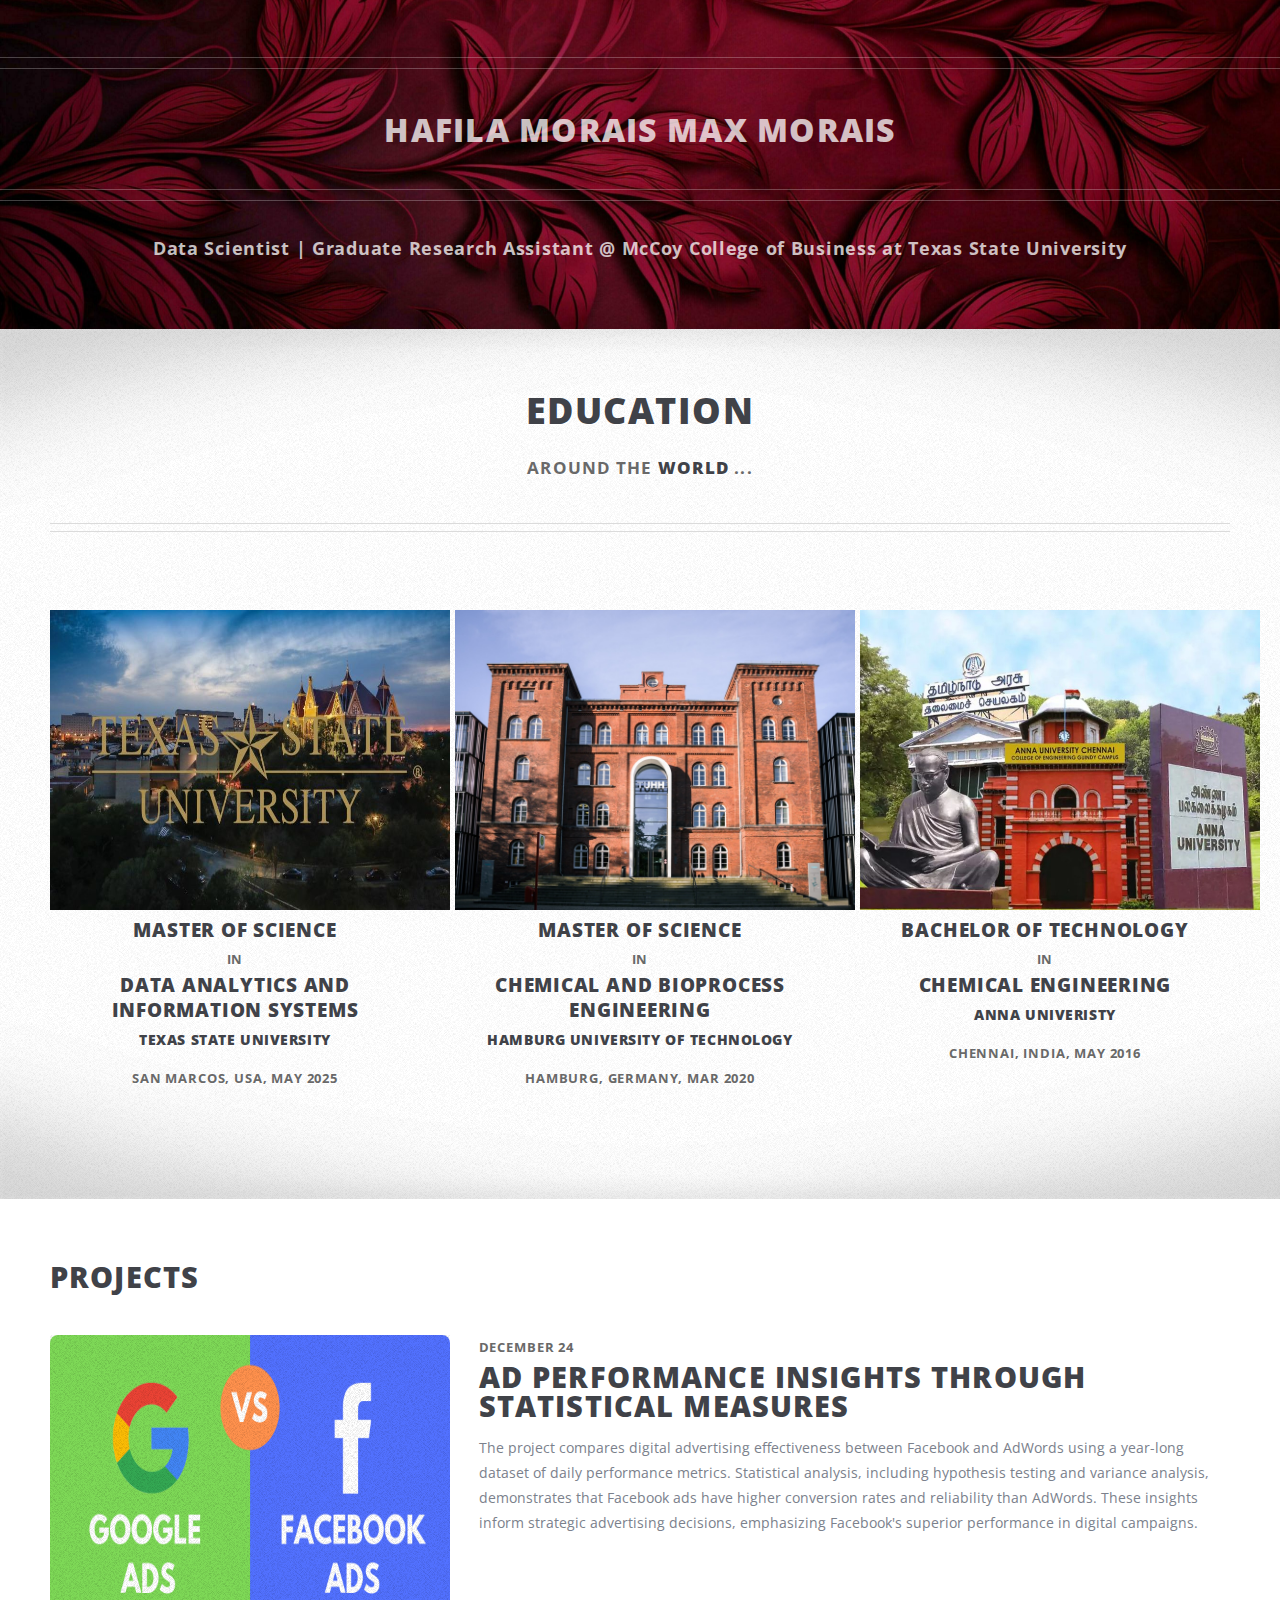
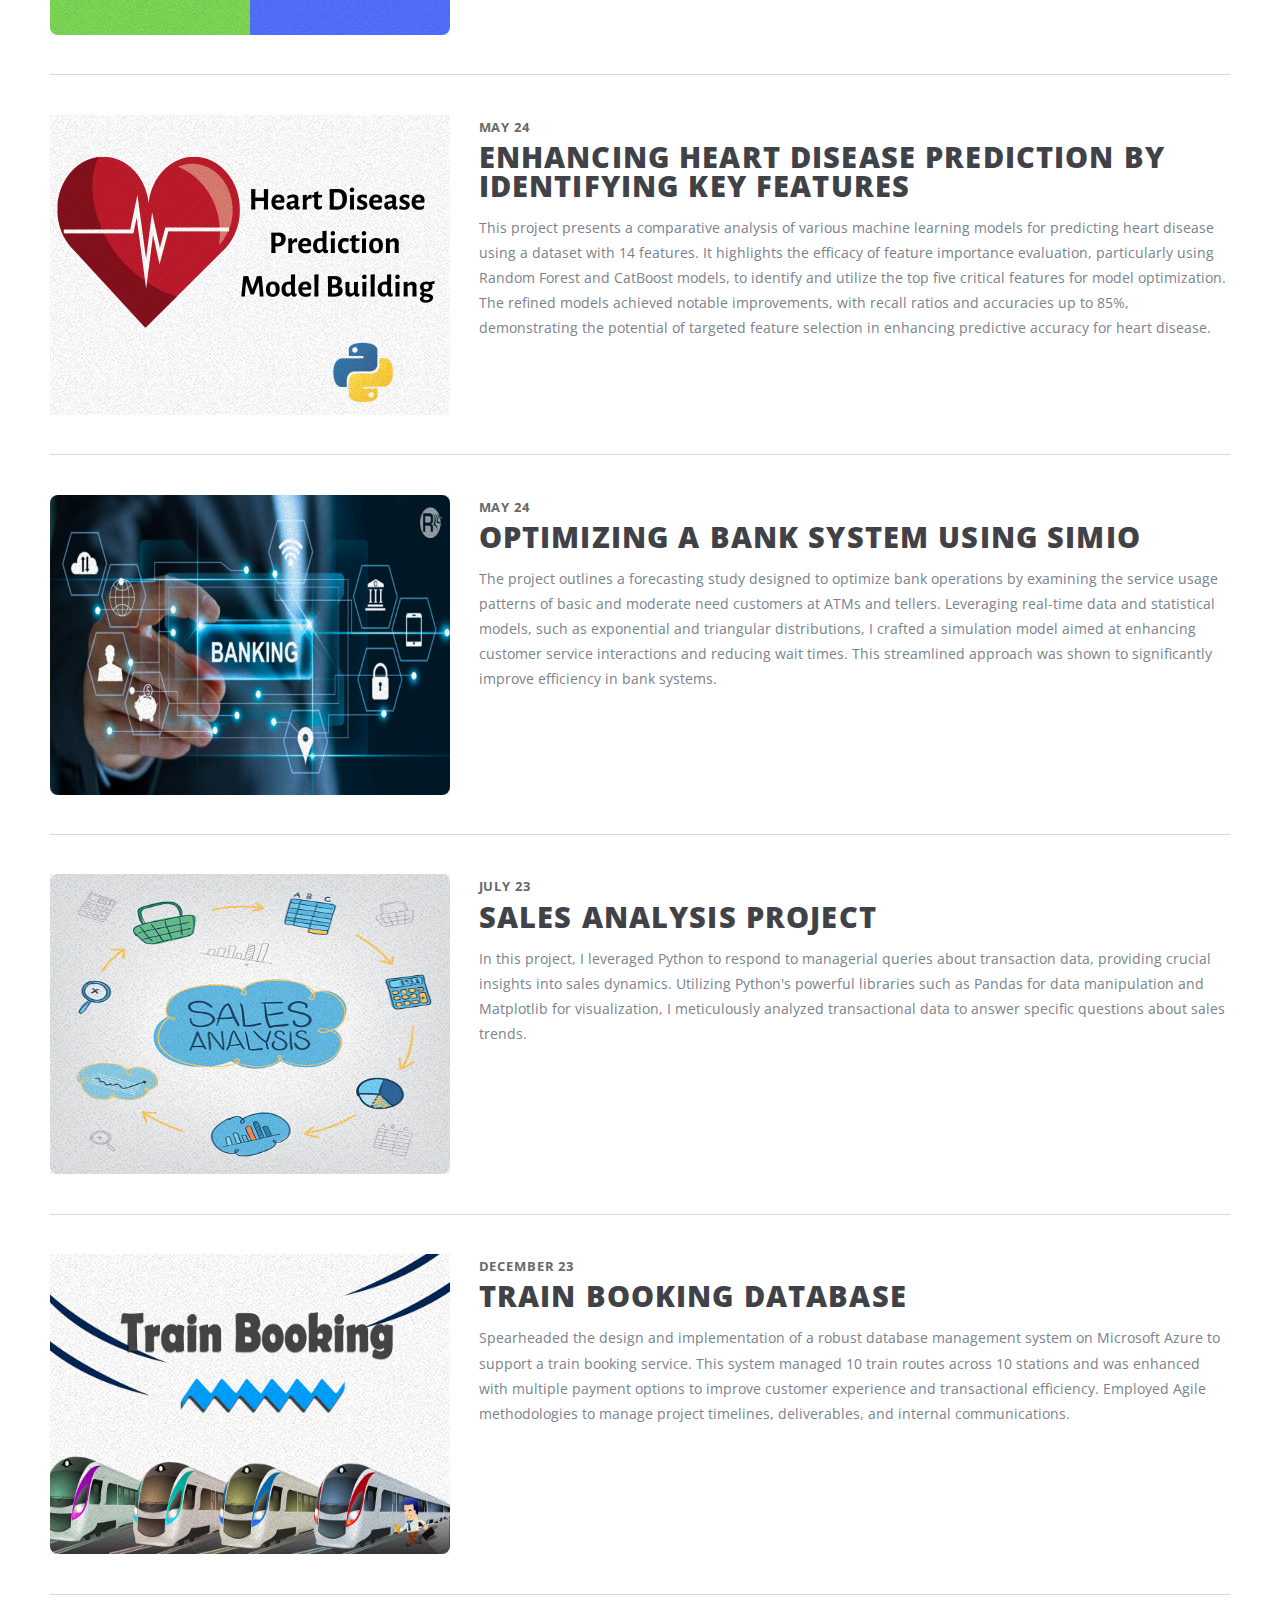
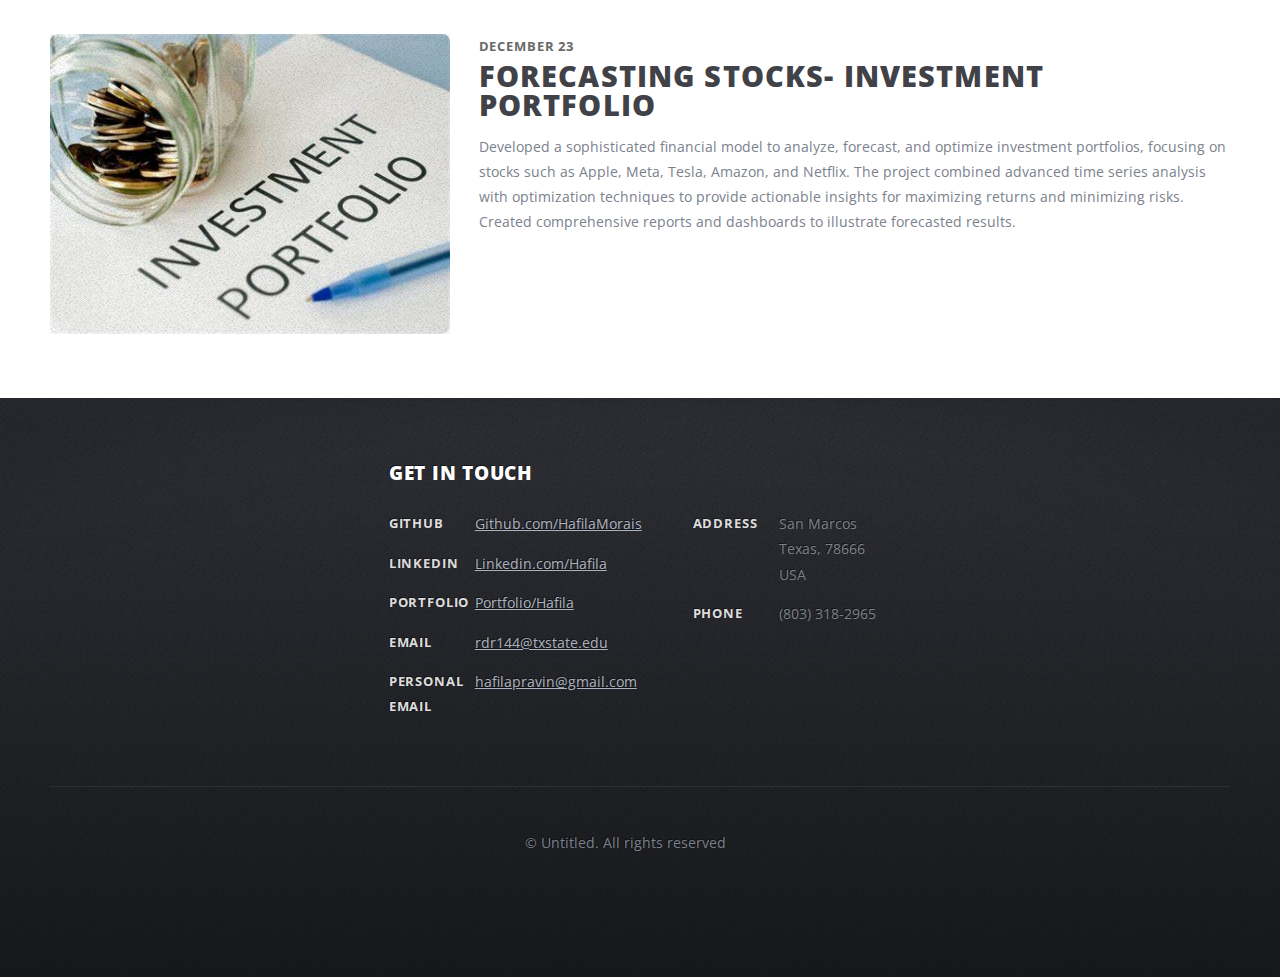
==== index.html @ 28c96c6a "Add files via upload" ====
<!DOCTYPE HTML>
<!--
Hafila Morais 
-->
<html>
	<head>
		<title>Hafila Morais Portfolio</title>
		<meta charset="utf-8" />
		<meta name="viewport" content="width=device-width, initial-scale=1, user-scalable=no" />
		<link rel="stylesheet" href="assets/css/main.css" />
	</head>
	<body class="homepage is-preload">
			<!-- Banner -->
				<div id="banner" style="background-image: url('images/background03.jpg'); background-size: cover; background-position: center; width: 100%;  align-items: center; ">
							<div style="text-align: center;  width: 100%;">
								<h2><strong>Hafila Morais Max Morais</strong></h2>
								<p style="text-align: center;  width:100%; text-transform: none;" >
									Data Scientist | Graduate Research Assistant @ McCoy College of Business at Texas State University</p>
							</div>
				</div>
						
			<!-- Main Wrapper -->
				<div id="main-wrapper">
					<div class="wrapper style1">
						<div class="inner">
							<!-- Feature 1 -->
								<section class="container box feature1">
									<div class="row">
										<div class="col-12">
											<header class="first major">
												<h2>Education</h2>
												<p>Around the <strong>WORLD</strong> ...</p>
											</header>
										</div>
										<div class="col-4 col-12-medium">
											<section>
												<a href="https://www.txst.edu/" ><img src="images/TexasState.jpg" style="width: 400px; height: 300px;" alt="" /></a>
												<header>
													<h3>Master of Science</h3>
													<p>in</p>
													<h3>Data Analytics and Information Systems</h3>
													<h5>Texas State University</h5>
													<p>San Marcos, USA, May 2025</p>
												</header>
											</section>
										</div>
										<div class="col-4 col-12-medium">
											<section>
												<a href="https://www.tuhh.de/tuhh/en/tu-hamburg" ><img src="images/TUHH.jpg" style="width: 400px; height: 300px;" alt="" /></a>
												<header>
													<h3>Master of Science</h3>
													<p>in</p>
													<h3>Chemical and Bioprocess Engineering</h3>
													<h5>Hamburg University of Technology</h5>
													<p>Hamburg, Germany, Mar 2020</p>
												</header>
											</section>
										</div>
										<div class="col-4 col-12-medium">
											<section>
												<a href="https://annauniv.edu/"><img src="images/AnnaUni.jpg" style="width: 400px; height: 300px;" alt="" /></a>
												<header>
													<h3>Bachelor of Technology</h3>
													<p>in</p>
													<h3>Chemical Engineering</h3>
													<h5>Anna Univeristy</h5>
													<p>Chennai, India, May 2016</p>
												</header>
											</section>
										</div>
									</div>
								</section>

						</div>
					</div>
			<div class="wrapper style2">
				<div class="inner">
					<div class="container">
						<div class="row">
							<div >

								<!-- Article list -->
									<section class="box article-list">
										<h2>Projects</h2>

										
										<!-- Excerpt -->
										<article class="box excerpt">
											<a href="https://github.com/HafilaMorais/Ad-Performance-Insights-through-Statistical-Measures" class="image left"><img src="images/Facebook-vs-Google-Ads.png"  style="width: 400px; height: 300px; align-items: center;"alt="" /></a>
											<div>
												<header>
													<span class="date">December 24</span>
													<h2><a href="https://github.com/HafilaMorais/Ad-Performance-Insights-through-Statistical-Measures" >Ad Performance Insights through Statistical Measures </a></h2>
												</header>
												<p>The project compares digital advertising effectiveness between Facebook and AdWords using a year-long dataset of daily performance metrics. 
													Statistical analysis, including hypothesis testing and variance analysis, demonstrates that Facebook ads have higher conversion rates and reliability than AdWords. 
													These insights inform strategic advertising decisions, emphasizing Facebook's superior performance in digital campaigns. </p>
											</div>
										</article>
										<!-- Excerpt -->
										<article class="box excerpt">
											<a href="https://github.com/HafilaMorais/Enhancing-Heart-Disease-Prediction-by-Identifying-Key-Features" class="image left"><img src="images/heart.png"  style="width: 400px; height: 300px; align-items: center;"alt="" /></a>
											<div>
												<header>
													<span class="date">May 24</span>
													<h2><a href="https://github.com/HafilaMorais/Enhancing-Heart-Disease-Prediction-by-Identifying-Key-Features" >Enhancing Heart Disease Prediction by Identifying Key Features </a></h2>
												</header>
												<p>This project presents a comparative analysis of various machine learning models for predicting heart disease using a dataset with 14 features.
													 It highlights the efficacy of feature importance evaluation, particularly using Random Forest and CatBoost models, to identify and utilize the 
													 top five critical features for model optimization. The refined models achieved notable improvements, with recall ratios and accuracies up to 85%,
													  demonstrating the potential of targeted feature selection in enhancing predictive accuracy for heart disease.
												</p>
											</div>
										</article>
										<!-- Excerpt -->
										<article class="box excerpt">
											<a href="https://github.com/HafilaMorais/-Optimizing-a-Bank-System" class="image left"><img src="images/bank.jpg"  style="width: 400px; height: 300px; align-items: center;"alt="" /></a>
											<div>
												<header>
													<span class="date">May 24</span>
													<h2><a href="https://github.com/HafilaMorais/-Optimizing-a-Bank-System" > Optimizing a Bank System Using SIMIO</a></h2>
												</header>
												<p>The project outlines a forecasting study designed to optimize bank operations by examining the service usage patterns of basic and moderate need customers at ATMs and tellers.
													 Leveraging real-time data and statistical models, such as exponential and triangular distributions, I crafted a simulation model aimed at enhancing customer service 
													 interactions and reducing wait times. 
													This streamlined approach was shown to significantly improve efficiency in bank systems.
												</p>
											</div>
										</article>

										<!-- Excerpt -->
											<article class="box excerpt">
												<a href="https://github.com/HafilaMorais/Sales_Analysis/blob/main/Sales_Analysis.ipynb" class="image left"><img src="images/Sales.jpg"  style="width: 400px; height: 300px; align-items: center;"alt="" /></a>
												<div>
													<header>
														<span class="date">July 23</span>
														<h2><a href="https://github.com/HafilaMorais/Sales_Analysis/blob/main/Sales_Analysis.ipynb">Sales Analysis Project</a></h2>
													</header>
													<p>In this project, I leveraged Python to respond to managerial queries about transaction data, 
														providing crucial 
														insights into sales dynamics. Utilizing Python's powerful libraries 
														such as Pandas for data manipulation and Matplotlib for visualization, 
														I meticulously analyzed transactional data to answer specific questions about sales trends. </p>
												</div>
											</article>

										<!-- Excerpt -->
											<article class="box excerpt">
												<a href="https://github.com/HafilaMorais/TrainbookingDatabase/blob/main/Train_Booking-1.sql" class="image left"><img src="images/trainbooking.png"style="width: 400px; height: 300px; alt="" /></a>
												<div>
													<header>
														<span class="date">December 23</span>
														<h2 ><a href="https://github.com/HafilaMorais/TrainbookingDatabase/blob/main/Train_Booking-1.sql">Train Booking Database</a></h2>
													</header>
													<p>Spearheaded the design and implementation of a robust database management system on Microsoft Azure to support a train booking service. 
														This system managed 10 train routes across 10 stations and was enhanced with multiple payment options to improve customer experience and transactional efficiency. 
														Employed Agile methodologies to manage project timelines, deliverables, and internal communications. </p>
												</div>
											</article>

										<!-- Excerpt -->
											<article class="box excerpt">
												<a href="https://github.com/HafilaMorais/ForecastingStocks_InvestmentPortfolio/blob/main/Final-VERSION1.ipynb" class="image left"><img src="images/investment.jpg" style="width: 400px; height: 300px; alt="" /></a>
												<div>
													<header>
														<span class="date">December 23</span>
														<h2><a href="https://github.com/HafilaMorais/ForecastingStocks_InvestmentPortfolio/blob/main/Final-VERSION1.ipynb"> Forecasting Stocks- Investment Portfolio</a></h2>
													</header>
													<p>Developed a sophisticated financial model to analyze, forecast, and optimize investment portfolios, focusing on stocks such as Apple, Meta, Tesla, Amazon, and Netflix. 
														The project combined advanced time series analysis with optimization techniques to provide actionable insights for maximizing returns and minimizing risks. 
														Created comprehensive reports and dashboards to illustrate forecasted results.</p>
												</div>
											</article>
									</section>
							</div>
						</div>
					</div>
				</div>
			</div>
		</div>
			<!-- Footer Wrapper -->
				<div id="footer-wrapper" >
					<footer id="footer" class="container">
						<div class="row">
							<div class=>


							</div>
							<div class="col-3 col-6-medium col-12-small">

							</div>
							<div class="col-6 col-12-medium imp-medium">

						

								<!-- Contact -->
									<section>
										<h2>Get in touch</h2>
										<div>
											<div class="row">
												<div class="col-6 col-12-small">
													<dl class="contact">
														
														<dt>Github</dt>
														<dd><a href="https://github.com/HafilaMorais">Github.com/HafilaMorais</a></dd>
														<dt>LinkedIn</dt>
														<dd><a href="http://www.linkedin.com/in/hafila">Linkedin.com/Hafila</a></dd>
														<dt>Portfolio</dt>
														<dd><a href="#">Portfolio/Hafila</a></dd>
														<dt>Email</dt>
														<dd><a href="mailto:@rdr144@txsate.edu">rdr144@txstate.edu</a></dd>
														<dt>Personal Email</dt>
														<dd><a href="mailto:hafilapravin@gmail.com">hafilapravin@gmail.com</a></dd>
													</dl>
												</div>
												<div class="col-6 col-12-small">
													<dl class="contact">
														<dt>Address</dt>
														<dd>
															San Marcos<br />
															Texas, 78666<br />
															USA
														</dd>
														<dt>Phone</dt>
														<dd>(803) 318-2965</dd>
													</dl>
												</div>
											</div>
										</div>
									</section>

							</div>
							<div class="col-12">
								<div id="copyright">
									<ul class="menu">
										<li>&copy; Untitled. All rights reserved</li><li> <a href="http://html5up.net"></a></li>
									</ul>
								</div>
							</div>
						</div>
					</footer>
				</div>

		</div>

		<!-- Scripts -->
			<script src="assets/js/jquery.min.js"></script>
			<script src="assets/js/jquery.dropotron.min.js"></script>
			<script src="assets/js/browser.min.js"></script>
			<script src="assets/js/breakpoints.min.js"></script>
			<script src="assets/js/util.js"></script>
			<script src="assets/js/main.js"></script>

	</body>
</html>
---- assets/css/main.css ----
@import url("https://fonts.googleapis.com/css?family=Open+Sans:400,400italic,700,800");
@import url("fontawesome-all.min.css");

/*
	ZeroFour by HTML5 UP
	html5up.net | @ajlkn
	Free for personal and commercial use under the CCA 3.0 license (html5up.net/license)
*/

html, body, div, span, applet, object,
iframe, h1, h2, h3, h4, h5, h6, p, blockquote,
pre, a, abbr, acronym, address, big, cite,
code, del, dfn, em, img, ins, kbd, q, s, samp,
small, strike, strong, sub, sup, tt, var, b,
u, i, center, dl, dt, dd, ol, ul, li, fieldset,
form, label, legend, table, caption, tbody,
tfoot, thead, tr, th, td, article, aside,
canvas, details, embed, figure, figcaption,
footer, header, hgroup, menu, nav, output, ruby,
section, summary, time, mark, audio, video {
	margin: 0;
	padding: 0;
	border: 0;
	font-size: 100%;
	font: inherit;
	vertical-align: baseline;}

article, aside, details, figcaption, figure,
footer, header, hgroup, menu, nav, section {
	display: block;}

body {
	line-height: 1;
}

ol, ul {
	list-style: none;
}

blockquote, q {
	quotes: none;
}

	blockquote:before, blockquote:after, q:before, q:after {
		content: '';
		content: none;
	}

table {
	border-collapse: collapse;
	border-spacing: 0;
}

body {
	-webkit-text-size-adjust: none;
}

mark {
	background-color: transparent;
	color: inherit;
}

input::-moz-focus-inner {
	border: 0;
	padding: 0;
}

input, select, textarea {
	-moz-appearance: none;
	-webkit-appearance: none;
	-ms-appearance: none;
	appearance: none;
}

/* Basic */

	html {
		box-sizing: border-box;
	}

	*, *:before, *:after {
		box-sizing: inherit;
	}

	@-ms-viewport {
		width: device-width;
	}

	body {
		background: #303238 url("images/bg01.png");
	}

		body.is-preload * {
			-moz-transition: none !important;
			-webkit-transition: none !important;
			-ms-transition: none !important;
			transition: none !important;
			-moz-animation: none !important;
			-webkit-animation: none !important;
			-ms-animation: none !important;
			animation: none !important;
		}

	body, input, select, textarea {
		font-family: 'Open Sans', sans-serif;
		color: #7b818c;
		font-weight: 400;
		font-size: 11pt;
		line-height: 1.85em;
	}

	a {
		color: inherit;
		text-decoration: underline;
	}

		a:hover {
			text-decoration: none;
		}

	h1, h2, h3, h4, h5, h6 {
		text-transform: uppercase;
		font-weight: 800;
		letter-spacing: 0.04em;
		color: #404248;
		margin: 0 0 1em 0;
	}

	h1 a, h2 a, h3 a, h4 a, h5 a, h6 a {
		color: inherit;
		text-decoration: none;
		outline: 0;
	}

	h2 {
		font-size: 2em;
		margin: 0 0 1.5em 0;
		line-height: 1em;
	}

		h2.icon {
			line-height: 48px;
		}

			h2.icon:before {
				position: relative;
				top: 0.05em;
				margin-right: 0.5em;
				opacity: 0.25;
			}

	h3 {
		font-size: 1.35em;
		margin-top: 2em;
	}

	b, strong {
		color: #404248;
		font-weight: 700;
	}

	i, em {
		font-style: italic;
	}

	br.clear {
		clear: both;
	}

	sub {
		position: relative;
		top: 0.5em;
		font-size: 0.8em;
	}

	sup {
		position: relative;
		top: -0.5em;
		font-size: 0.8em;
	}

	hr {
		border: 0;
		border-top: solid 1px #ddd;
	}

	blockquote {
		border-left: solid 0.5em #ddd;
		padding: 1em 0 1em 2em;
		font-style: italic;
	}

	p, ul, ol, dl, table {
		margin-bottom: 2em;
	}

	.date {
		display: block;
		text-transform: uppercase;
		font-weight: 700;
		letter-spacing: 0.065em;
		font-size: 0.9em;
		color: #696969;
		margin: 0 0 0.25em 0;
	}

/* Container */

	.container {
		margin: 0 auto;
		max-width: calc(100% - 100px);
		width: 1200px;
	}

		@media screen and (max-width: 1280px) {

			.container {
				width: 100%;
			}

		}

		@media screen and (max-width: 980px) {

			.container {
				width: 100%;
			}

		}

		@media screen and (max-width: 736px) {

			.container {
				width: 100%;
				max-width: 100%;
			}

		}

/* Row */

	.row {
		display: flex;
		flex-wrap: wrap;
		box-sizing: border-box;
		align-items: stretch;
	}

		.row > * {
			box-sizing: border-box;
		}

		.row.gtr-uniform > * > :last-child {
			margin-bottom: 0;
		}

		.row.aln-left {
			justify-content: flex-start;
		}

		.row.aln-center {
			justify-content: center;
		}

		.row.aln-right {
			justify-content: flex-end;
		}

		.row.aln-top {
			align-items: flex-start;
		}

		.row.aln-middle {
			align-items: center;
		}

		.row.aln-bottom {
			align-items: flex-end;
		}

		.row > .imp {
			order: -1;
		}

		.row > .col-1 {
			width: 8.33333%;
		}

		.row > .off-1 {
			margin-left: 8.33333%;
		}

		.row > .col-2 {
			width: 16.66667%;
		}

		.row > .off-2 {
			margin-left: 16.66667%;
		}

		.row > .col-3 {
			width: 25%;
		}

		.row > .off-3 {
			margin-left: 25%;
		}

		.row > .col-4 {
			width: 33.33333%;
		}

		.row > .off-4 {
			margin-left: 33.33333%;
		}

		.row > .col-5 {
			width: 41.66667%;
		}

		.row > .off-5 {
			margin-left: 41.66667%;
		}

		.row > .col-6 {
			width: 50%;
		}

		.row > .off-6 {
			margin-left: 50%;
		}

		.row > .col-7 {
			width: 58.33333%;
		}

		.row > .off-7 {
			margin-left: 58.33333%;
		}

		.row > .col-8 {
			width: 66.66667%;
		}

		.row > .off-8 {
			margin-left: 66.66667%;
		}

		.row > .col-9 {
			width: 75%;
		}

		.row > .off-9 {
			margin-left: 75%;
		}

		.row > .col-10 {
			width: 83.33333%;
		}

		.row > .off-10 {
			margin-left: 83.33333%;
		}

		.row > .col-11 {
			width: 91.66667%;
		}

		.row > .off-11 {
			margin-left: 91.66667%;
		}

		.row > .col-12 {
			width: 100%;
		}

		.row > .off-12 {
			margin-left: 100%;
		}

		.row.gtr-0 {
			margin-top: 0px;
			margin-left: 0px;
		}

			.row.gtr-0 > * {
				padding: 0px 0 0 0px;
			}

			.row.gtr-0.gtr-uniform {
				margin-top: 0px;
			}

				.row.gtr-0.gtr-uniform > * {
					padding-top: 0px;
				}

		.row.gtr-25 {
			margin-top: -12.5px;
			margin-left: -12.5px;
		}

			.row.gtr-25 > * {
				padding: 12.5px 0 0 12.5px;
			}

			.row.gtr-25.gtr-uniform {
				margin-top: -12.5px;
			}

				.row.gtr-25.gtr-uniform > * {
					padding-top: 12.5px;
				}

		.row.gtr-50 {
			margin-top: -25px;
			margin-left: -25px;
		}

			.row.gtr-50 > * {
				padding: 25px 0 0 25px;
			}

			.row.gtr-50.gtr-uniform {
				margin-top: -25px;
			}

				.row.gtr-50.gtr-uniform > * {
					padding-top: 25px;
				}

		.row {
			margin-top: -50px;
			margin-left: -50px;
		}

			.row > * {
				padding: 50px 0 0 50px;
			}

			.row.gtr-uniform {
				margin-top: -50px;
			}

				.row.gtr-uniform > * {
					padding-top: 50px;
				}

		.row.gtr-150 {
			margin-top: -75px;
			margin-left: -75px;
		}

			.row.gtr-150 > * {
				padding: 75px 0 0 75px;
			}

			.row.gtr-150.gtr-uniform {
				margin-top: -75px;
			}

				.row.gtr-150.gtr-uniform > * {
					padding-top: 75px;
				}

		.row.gtr-200 {
			margin-top: -100px;
			margin-left: -100px;
		}

			.row.gtr-200 > * {
				padding: 100px 0 0 100px;
			}

			.row.gtr-200.gtr-uniform {
				margin-top: -100px;
			}

				.row.gtr-200.gtr-uniform > * {
					padding-top: 100px;
				}

		@media screen and (max-width: 1280px) {

			.row {
				display: flex;
				flex-wrap: wrap;
				box-sizing: border-box;
				align-items: stretch;
			}

				.row > * {
					box-sizing: border-box;
				}

				.row.gtr-uniform > * > :last-child {
					margin-bottom: 0;
				}

				.row.aln-left {
					justify-content: flex-start;
				}

				.row.aln-center {
					justify-content: center;
				}

				.row.aln-right {
					justify-content: flex-end;
				}

				.row.aln-top {
					align-items: flex-start;
				}

				.row.aln-middle {
					align-items: center;
				}

				.row.aln-bottom {
					align-items: flex-end;
				}

				.row > .imp-large {
					order: -1;
				}

				.row > .col-1-large {
					width: 8.33333%;
				}

				.row > .off-1-large {
					margin-left: 8.33333%;
				}

				.row > .col-2-large {
					width: 16.66667%;
				}

				.row > .off-2-large {
					margin-left: 16.66667%;
				}

				.row > .col-3-large {
					width: 25%;
				}

				.row > .off-3-large {
					margin-left: 25%;
				}

				.row > .col-4-large {
					width: 33.33333%;
				}

				.row > .off-4-large {
					margin-left: 33.33333%;
				}

				.row > .col-5-large {
					width: 41.66667%;
				}

				.row > .off-5-large {
					margin-left: 41.66667%;
				}

				.row > .col-6-large {
					width: 50%;
				}

				.row > .off-6-large {
					margin-left: 50%;
				}

				.row > .col-7-large {
					width: 58.33333%;
				}

				.row > .off-7-large {
					margin-left: 58.33333%;
				}

				.row > .col-8-large {
					width: 66.66667%;
				}

				.row > .off-8-large {
					margin-left: 66.66667%;
				}

				.row > .col-9-large {
					width: 75%;
				}

				.row > .off-9-large {
					margin-left: 75%;
				}

				.row > .col-10-large {
					width: 83.33333%;
				}

				.row > .off-10-large {
					margin-left: 83.33333%;
				}

				.row > .col-11-large {
					width: 91.66667%;
				}

				.row > .off-11-large {
					margin-left: 91.66667%;
				}

				.row > .col-12-large {
					width: 100%;
				}

				.row > .off-12-large {
					margin-left: 100%;
				}

				.row.gtr-0 {
					margin-top: 0px;
					margin-left: 0px;
				}

					.row.gtr-0 > * {
						padding: 0px 0 0 0px;
					}

					.row.gtr-0.gtr-uniform {
						margin-top: 0px;
					}

						.row.gtr-0.gtr-uniform > * {
							padding-top: 0px;
						}

				.row.gtr-25 {
					margin-top: -8.75px;
					margin-left: -8.75px;
				}

					.row.gtr-25 > * {
						padding: 8.75px 0 0 8.75px;
					}

					.row.gtr-25.gtr-uniform {
						margin-top: -8.75px;
					}

						.row.gtr-25.gtr-uniform > * {
							padding-top: 8.75px;
						}

				.row.gtr-50 {
					margin-top: -17.5px;
					margin-left: -17.5px;
				}

					.row.gtr-50 > * {
						padding: 17.5px 0 0 17.5px;
					}

					.row.gtr-50.gtr-uniform {
						margin-top: -17.5px;
					}

						.row.gtr-50.gtr-uniform > * {
							padding-top: 17.5px;
						}

				.row {
					margin-top: -35px;
					margin-left: -35px;
				}

					.row > * {
						padding: 35px 0 0 35px;
					}

					.row.gtr-uniform {
						margin-top: -35px;
					}

						.row.gtr-uniform > * {
							padding-top: 35px;
						}

				.row.gtr-150 {
					margin-top: -52.5px;
					margin-left: -52.5px;
				}

					.row.gtr-150 > * {
						padding: 52.5px 0 0 52.5px;
					}

					.row.gtr-150.gtr-uniform {
						margin-top: -52.5px;
					}

						.row.gtr-150.gtr-uniform > * {
							padding-top: 52.5px;
						}

				.row.gtr-200 {
					margin-top: -70px;
					margin-left: -70px;
				}

					.row.gtr-200 > * {
						padding: 70px 0 0 70px;
					}

					.row.gtr-200.gtr-uniform {
						margin-top: -70px;
					}

						.row.gtr-200.gtr-uniform > * {
							padding-top: 70px;
						}

		}

		@media screen and (max-width: 980px) {

			.row {
				display: flex;
				flex-wrap: wrap;
				box-sizing: border-box;
				align-items: stretch;
			}

				.row > * {
					box-sizing: border-box;
				}

				.row.gtr-uniform > * > :last-child {
					margin-bottom: 0;
				}

				.row.aln-left {
					justify-content: flex-start;
				}

				.row.aln-center {
					justify-content: center;
				}

				.row.aln-right {
					justify-content: flex-end;
				}

				.row.aln-top {
					align-items: flex-start;
				}

				.row.aln-middle {
					align-items: center;
				}

				.row.aln-bottom {
					align-items: flex-end;
				}

				.row > .imp-medium {
					order: -1;
				}

				.row > .col-1-medium {
					width: 8.33333%;
				}

				.row > .off-1-medium {
					margin-left: 8.33333%;
				}

				.row > .col-2-medium {
					width: 16.66667%;
				}

				.row > .off-2-medium {
					margin-left: 16.66667%;
				}

				.row > .col-3-medium {
					width: 25%;
				}

				.row > .off-3-medium {
					margin-left: 25%;
				}

				.row > .col-4-medium {
					width: 33.33333%;
				}

				.row > .off-4-medium {
					margin-left: 33.33333%;
				}

				.row > .col-5-medium {
					width: 41.66667%;
				}

				.row > .off-5-medium {
					margin-left: 41.66667%;
				}

				.row > .col-6-medium {
					width: 50%;
				}

				.row > .off-6-medium {
					margin-left: 50%;
				}

				.row > .col-7-medium {
					width: 58.33333%;
				}

				.row > .off-7-medium {
					margin-left: 58.33333%;
				}

				.row > .col-8-medium {
					width: 66.66667%;
				}

				.row > .off-8-medium {
					margin-left: 66.66667%;
				}

				.row > .col-9-medium {
					width: 75%;
				}

				.row > .off-9-medium {
					margin-left: 75%;
				}

				.row > .col-10-medium {
					width: 83.33333%;
				}

				.row > .off-10-medium {
					margin-left: 83.33333%;
				}

				.row > .col-11-medium {
					width: 91.66667%;
				}

				.row > .off-11-medium {
					margin-left: 91.66667%;
				}

				.row > .col-12-medium {
					width: 100%;
				}

				.row > .off-12-medium {
					margin-left: 100%;
				}

				.row.gtr-0 {
					margin-top: 0px;
					margin-left: 0px;
				}

					.row.gtr-0 > * {
						padding: 0px 0 0 0px;
					}

					.row.gtr-0.gtr-uniform {
						margin-top: 0px;
					}

						.row.gtr-0.gtr-uniform > * {
							padding-top: 0px;
						}

				.row.gtr-25 {
					margin-top: -12.5px;
					margin-left: -12.5px;
				}

					.row.gtr-25 > * {
						padding: 12.5px 0 0 12.5px;
					}

					.row.gtr-25.gtr-uniform {
						margin-top: -12.5px;
					}

						.row.gtr-25.gtr-uniform > * {
							padding-top: 12.5px;
						}

				.row.gtr-50 {
					margin-top: -25px;
					margin-left: -25px;
				}

					.row.gtr-50 > * {
						padding: 25px 0 0 25px;
					}

					.row.gtr-50.gtr-uniform {
						margin-top: -25px;
					}

						.row.gtr-50.gtr-uniform > * {
							padding-top: 25px;
						}

				.row {
					margin-top: -50px;
					margin-left: -50px;
				}

					.row > * {
						padding: 50px 0 0 50px;
					}

					.row.gtr-uniform {
						margin-top: -50px;
					}

						.row.gtr-uniform > * {
							padding-top: 50px;
						}

				.row.gtr-150 {
					margin-top: -75px;
					margin-left: -75px;
				}

					.row.gtr-150 > * {
						padding: 75px 0 0 75px;
					}

					.row.gtr-150.gtr-uniform {
						margin-top: -75px;
					}

						.row.gtr-150.gtr-uniform > * {
							padding-top: 75px;
						}

				.row.gtr-200 {
					margin-top: -100px;
					margin-left: -100px;
				}

					.row.gtr-200 > * {
						padding: 100px 0 0 100px;
					}

					.row.gtr-200.gtr-uniform {
						margin-top: -100px;
					}

						.row.gtr-200.gtr-uniform > * {
							padding-top: 100px;
						}

		}

		@media screen and (max-width: 736px) {

			.row {
				display: flex;
				flex-wrap: wrap;
				box-sizing: border-box;
				align-items: stretch;
			}

				.row > * {
					box-sizing: border-box;
				}

				.row.gtr-uniform > * > :last-child {
					margin-bottom: 0;
				}

				.row.aln-left {
					justify-content: flex-start;
				}

				.row.aln-center {
					justify-content: center;
				}

				.row.aln-right {
					justify-content: flex-end;
				}

				.row.aln-top {
					align-items: flex-start;
				}

				.row.aln-middle {
					align-items: center;
				}

				.row.aln-bottom {
					align-items: flex-end;
				}

				.row > .imp-small {
					order: -1;
				}

				.row > .col-1-small {
					width: 8.33333%;
				}

				.row > .off-1-small {
					margin-left: 8.33333%;
				}

				.row > .col-2-small {
					width: 16.66667%;
				}

				.row > .off-2-small {
					margin-left: 16.66667%;
				}

				.row > .col-3-small {
					width: 25%;
				}

				.row > .off-3-small {
					margin-left: 25%;
				}

				.row > .col-4-small {
					width: 33.33333%;
				}

				.row > .off-4-small {
					margin-left: 33.33333%;
				}

				.row > .col-5-small {
					width: 41.66667%;
				}

				.row > .off-5-small {
					margin-left: 41.66667%;
				}

				.row > .col-6-small {
					width: 50%;
				}

				.row > .off-6-small {
					margin-left: 50%;
				}

				.row > .col-7-small {
					width: 58.33333%;
				}

				.row > .off-7-small {
					margin-left: 58.33333%;
				}

				.row > .col-8-small {
					width: 66.66667%;
				}

				.row > .off-8-small {
					margin-left: 66.66667%;
				}

				.row > .col-9-small {
					width: 75%;
				}

				.row > .off-9-small {
					margin-left: 75%;
				}

				.row > .col-10-small {
					width: 83.33333%;
				}

				.row > .off-10-small {
					margin-left: 83.33333%;
				}

				.row > .col-11-small {
					width: 91.66667%;
				}

				.row > .off-11-small {
					margin-left: 91.66667%;
				}

				.row > .col-12-small {
					width: 100%;
				}

				.row > .off-12-small {
					margin-left: 100%;
				}

				.row.gtr-0 {
					margin-top: 0px;
					margin-left: 0px;
				}

					.row.gtr-0 > * {
						padding: 0px 0 0 0px;
					}

					.row.gtr-0.gtr-uniform {
						margin-top: 0px;
					}

						.row.gtr-0.gtr-uniform > * {
							padding-top: 0px;
						}

				.row.gtr-25 {
					margin-top: -2.5px;
					margin-left: -2.5px;
				}

					.row.gtr-25 > * {
						padding: 2.5px 0 0 2.5px;
					}

					.row.gtr-25.gtr-uniform {
						margin-top: -2.5px;
					}

						.row.gtr-25.gtr-uniform > * {
							padding-top: 2.5px;
						}

				.row.gtr-50 {
					margin-top: -5px;
					margin-left: -5px;
				}

					.row.gtr-50 > * {
						padding: 5px 0 0 5px;
					}

					.row.gtr-50.gtr-uniform {
						margin-top: -5px;
					}

						.row.gtr-50.gtr-uniform > * {
							padding-top: 5px;
						}

				.row {
					margin-top: -10px;
					margin-left: -10px;
				}

					.row > * {
						padding: 10px 0 0 10px;
					}

					.row.gtr-uniform {
						margin-top: -10px;
					}

						.row.gtr-uniform > * {
							padding-top: 10px;
						}

				.row.gtr-150 {
					margin-top: -15px;
					margin-left: -15px;
				}

					.row.gtr-150 > * {
						padding: 15px 0 0 15px;
					}

					.row.gtr-150.gtr-uniform {
						margin-top: -15px;
					}

						.row.gtr-150.gtr-uniform > * {
							padding-top: 15px;
						}

				.row.gtr-200 {
					margin-top: -20px;
					margin-left: -20px;
				}

					.row.gtr-200 > * {
						padding: 20px 0 0 20px;
					}

					.row.gtr-200.gtr-uniform {
						margin-top: -20px;
					}

						.row.gtr-200.gtr-uniform > * {
							padding-top: 20px;
						}

		}

/* Section/Article */

	section, article {
		margin-bottom: 5em;
	}

	section > :last-child,
	article > :last-child,
	section:last-child,
	article:last-child {
		margin-bottom: 0;
	}

	header {
		margin: 0 0 2em 0;
	}

		header h2, header h3 {
			margin: 0 0 0.25em 0;
		}

		header p {
			display: block;
			text-transform: uppercase;
			font-weight: 700;
			letter-spacing: 0.065em;
			font-size: 0.9em;
			color: #696969;
			margin: 0;
		}

			header p strong {
				color: #404248;
				font-weight: 800;
			}

	footer {
		margin: 2.5em 0 0 0;
	}

	header.major {
		border-bottom: solid 1px #dbdbdb;
		margin: 0 0 3em 0;
	}

		header.major:after {
			content: '';
			display: block;
			border-top: solid 1px #dbdbdb;
			height: 8px;
		}

		header.major h2, header.major h3 {
			margin: 0 0 1.2em 0;
		}

		header.major p {
			margin: 0 0 1.5em 0;
			position: relative;
			top: -1em;
		}

/* Forms */

	form label {
		display: block;
		text-transform: uppercase;
		font-weight: 800;
		letter-spacing: 0.04em;
		color: #404248;
		margin: 0 0 1em 0;
		font-size: 0.8em;
	}

	form input[type="text"],
	form input[type="email"],
	form input[type="password"],
	form select,
	form textarea {
		-webkit-appearance: none;
		display: block;
		width: 100%;
		border-radius: 8px;
		border: solid 1px #eee;
	}

	form input[type="text"]:focus,
	form input[type="email"]:focus,
	form input[type="password"]:focus,
	form select:focus,
	form textarea:focus {
		box-shadow: 0 0 2px 1px #4091bf;
	}

	form input[type="text"],
	form input[type="email"],
	form input[type="password"] {
		line-height: 3em;
		padding: 0 1em;
	}

	form select {
		line-height: 3em;
		padding: 0 1em;
	}

	form textarea {
		min-height: 9em;
		padding: 1em;
	}

	form ::-webkit-input-placeholder,
	form :-moz-placeholder,
	form ::-moz-placeholder,
	form :-ms-input-placeholder {
		color: #555 !important;
	}

	form ::-moz-focus-inner {
		border: 0;
	}

/* Tables */

	table {
		width: 100%;
	}

		table.default {
			width: 100%;
		}

			table.default tr {
				border-top: solid 1px #eee;
			}

				table.default tr:first-child {
					border-top: 0;
				}

			table.default td {
				padding: 0.5em 1em 0.5em 1em;
			}

			table.default th {
				text-align: left;
				padding: 0.5em 1em 0.5em 1em;
				text-transform: uppercase;
				font-weight: 800;
				letter-spacing: 0.04em;
				margin: 0 0 1em 0;
				font-size: 0.8em;
			}

			table.default thead {
				background: #404248;
				color: #fff;
			}

/* Image */

	.image {
		position: relative;
		display: inline-block;
	}

		.image img {
			display: block;
			width: 100%;
			border-radius: 8px;
		}

		.image:before {
			content: '';
			display: block;
			position: absolute;
			left: 0;
			top: 0;
			background: url("images/bg01.png");
			width: 100%;
			height: 100%;
			opacity: 0.75;
		}

		.image.fit {
			display: block;
			width: 100%;
		}

		.image.featured {
			display: block;
			width: 100%;
			margin: 0 0 2.5em 0;
		}

		.image.left {
			float: left;
			margin: 0 2em 2em 0;
		}

		.image.centered {
			display: block;
			margin: 0 0 2.5em 0;
		}

			.image.centered img {
				margin: 0 auto;
				width: auto;
			}

/* Button */

	input[type="button"],
	input[type="submit"],
	input[type="reset"],
	button,
	.button {
		background-image: -moz-linear-gradient(top, rgba(0, 0, 0, 0), rgba(0, 0, 0, 0.2)), url("images/bg02.png");
		background-image: -webkit-linear-gradient(top, rgba(0, 0, 0, 0), rgba(0, 0, 0, 0.2)), url("images/bg02.png");
		background-image: -ms-linear-gradient(top, rgba(0, 0, 0, 0), rgba(0, 0, 0, 0.2)), url("images/bg02.png");
		background-image: linear-gradient(top, rgba(0, 0, 0, 0), rgba(0, 0, 0, 0.2)), url("images/bg02.png");
		-moz-transition: background-color 0.2s ease-in-out;
		-webkit-transition: background-color 0.2s ease-in-out;
		-ms-transition: background-color 0.2s ease-in-out;
		transition: background-color 0.2s ease-in-out;
		-webkit-appearance: none;
		position: relative;
		display: inline-block;
		background-color: #4091bf;
		border-radius: 8px;
		box-shadow: inset 0px 0px 0px 1px rgba(0, 0, 0, 0.35), inset 0px 2px 1px 0px rgba(255, 255, 255, 0.35);
		text-shadow: -1px -1px 0 rgba(0, 0, 0, 0.5);
		color: #fff !important;
		text-decoration: none;
		text-transform: uppercase;
		font-weight: 800;
		font-size: 0.95em;
		letter-spacing: 0.075em;
		padding: 1em 2em;
		outline: 0;
		border: 0;
		white-space: nowrap;
		cursor: pointer;
	}

		input[type="button"].icon:before,
		input[type="submit"].icon:before,
		input[type="reset"].icon:before,
		button.icon:before,
		.button.icon:before {
			opacity: 0.5;
			margin-right: 0.5em;
			position: relative;
			top: 0.05em;
		}

		input[type="button"]:hover,
		input[type="submit"]:hover,
		input[type="reset"]:hover,
		button:hover,
		.button:hover {
			background-color: #50a1cf;
		}

		input[type="button"]:active,
		input[type="submit"]:active,
		input[type="reset"]:active,
		button:active,
		.button:active {
			background-color: #3081af;
		}

		input[type="button"].medium,
		input[type="submit"].medium,
		input[type="reset"].medium,
		button.medium,
		.button.medium {
			font-size: 1.25em;
			padding: 1em 2.25em;
		}

		input[type="button"].large,
		input[type="submit"].large,
		input[type="reset"].large,
		button.large,
		.button.large {
			font-size: 1.5em;
			padding: 1em 2.25em;
		}

		input[type="button"].alt,
		input[type="submit"].alt,
		input[type="reset"].alt,
		button.alt,
		.button.alt {
			background-color: #464a52;
		}

			input[type="button"].alt:hover,
			input[type="submit"].alt:hover,
			input[type="reset"].alt:hover,
			button.alt:hover,
			.button.alt:hover {
				background-color: #565a62;
			}

			input[type="button"].alt:active,
			input[type="submit"].alt:active,
			input[type="reset"].alt:active,
			button.alt:active,
			.button.alt:active {
				background-color: #363a42;
			}

/* List */

	dl.contact dt {
		display: block;
		text-transform: uppercase;
		font-weight: 700;
		letter-spacing: 0.065em;
		font-size: 0.9em;
		color: #696969;
		float: left;
		width: 6em;
	}

	dl.contact dd {
		margin: 0 0 1em 6em;
	}

	ul.default {
		list-style: disc;
		padding-left: 1em;
	}

		ul.default li {
			padding-left: 0.5em;
		}

	ul.actions li {
		display: inline-block;
		padding: 0 0 0 0.25em;
		margin: 0 0 0 0.25em;
	}

		ul.actions li:first-child {
			margin-left: 0;
			padding-left: 0;
		}

	ul.menu li {
		border-left: solid 1px #eee;
		display: inline-block;
		padding: 0 0 0 1em;
		margin: 0 0 0 1em;
	}

		ul.menu li:first-child {
			border-left: 0;
			margin-left: 0;
			padding-left: 0;
		}

	ul.divided li {
		border-top: solid 1px #eee;
		padding: 0.5em 0 0 0;
		margin: 0.5em 0 0 0;
	}

		ul.divided li:first-child {
			border-top: 0 !important;
			padding-top: 0 !important;
			margin-top: 0 !important;
		}

	ol.default {
		list-style: decimal;
		padding-left: 1.25em;
	}

		ol.default li {
			padding-left: 0.25em;
		}

/* Box */

	.box.excerpt {
		position: relative;
		overflow: hidden;
	}

		.box.excerpt header {
			margin: 0 0 1em 0;
		}

		.box.excerpt .image, .box.excerpt p {
			margin-bottom: 0;
		}

	.box.feature1 {
		text-align: center;
	}

		.box.feature1 header {
			margin-bottom: 3em;
		}

			.box.feature1 header.first h2 {
				font-size: 2.5em;
			}

			.box.feature1 header.first p {
				font-size: 1.2em;
			}

			.box.feature1 header.second {
				position: relative;
				display: inline-block;
				text-align: left;
				margin: 0 auto;
				white-space: nowrap;
				left: 24px;
			}

				.box.feature1 header.second p {
					line-height: 1em;
				}

				.box.feature1 header.second:before {
					font-size: 48px;
					position: absolute;
					right: 100%;
					margin-right: 18px;
					opacity: 0.5;
					bottom: -4px;
				}

	.box.feature2 {
		text-align: center;
	}

	.box.article-list article {
		border-bottom: solid 1px #dbdbdb;
		margin: 0 0 2.75em 0;
		padding: 0 0 2.75em 0;
	}

		.box.article-list article:last-child {
			border-bottom: 0;
			margin-bottom: 0;
			padding-bottom: 0;
		}

/* Icons */

	.icon {
		text-decoration: none;
		text-decoration: none;
	}

		.icon:before {
			-moz-osx-font-smoothing: grayscale;
			-webkit-font-smoothing: antialiased;
			display: inline-block;
			font-style: normal;
			font-variant: normal;
			text-rendering: auto;
			line-height: 1;
			text-transform: none !important;
			font-family: 'Font Awesome 5 Free';
			font-weight: 400;
		}

		.icon.solid:before {
			font-weight: 900;
		}

		.icon.brands:before {
			font-family: 'Font Awesome 5 Brands';
		}

		.icon > .label {
			display: none;
		}

/* Nav */

	#nav {
		position: absolute;
		right: 2em;
		top: 0;
		line-height: 5.5em;
	}

		#nav > ul > li {
			float: left;
			padding: 0 0.8em 0 0.8em;
		}

			#nav > ul > li > a, #nav > ul > li > span {
				color: #fff;
				text-decoration: none;
				text-transform: uppercase;
				font-weight: 800;
				font-size: 0.95em;
				letter-spacing: 0.075em;
				padding: 0.5em 0.8em 0.5em 0.8em;
				border-radius: 6px;
				outline: 0;
			}

			#nav > ul > li.active > a,
			#nav > ul > li.current_page_item > a,
			#nav > ul > li.active > span,
			#nav > ul > li.current_page_item > span {
				background: rgba(0, 0, 0, 0.15);
				box-shadow: inset 1px 1px 0px 0px rgba(0, 0, 0, 0.025), 1px 1px 0px 0px rgba(255, 255, 255, 0.025);
			}

			#nav > ul > li:last-child {
				padding-right: 0;
			}

			#nav > ul > li > ul {
				display: none;
			}

	.dropotron {
		background-image: -moz-linear-gradient(top, rgba(0, 0, 0, 0.35), rgba(0, 0, 0, 0)), url("images/bg02.png");
		background-image: -webkit-linear-gradient(top, rgba(0, 0, 0, 0.35), rgba(0, 0, 0, 0)), url("images/bg02.png");
		background-image: -ms-linear-gradient(top, rgba(0, 0, 0, 0.35), rgba(0, 0, 0, 0)), url("images/bg02.png");
		background-image: linear-gradient(top, rgba(0, 0, 0, 0.35), rgba(0, 0, 0, 0)), url("images/bg02.png");
		position: relative;
		background-color: #3B3E45;
		background-color: rgba(59, 62, 69, 0.9);
		border-radius: 8px;
		box-shadow: inset 0px 0px 0px 1px rgba(0, 0, 0, 0.5), inset 0px 0px 0px 2px rgba(255, 255, 255, 0.075), inset 0px 2px 1px 0px rgba(255, 255, 255, 0.2), 0px 2px 14px 0px rgba(0, 0, 0, 0.4);
		text-shadow: -1px -1px 0 rgba(0, 0, 0, 0.5);
		padding: 1.5em;
		line-height: 2.5em;
		min-width: 15em;
	}

		.dropotron.level-0 {
			border-top-left-radius: 0;
			border-top-right-radius: 0;
			margin-top: -2px;
			box-shadow: inset 0px 0px 0px 1px rgba(0, 0, 0, 0.5), inset 0px 0px 0px 2px rgba(255, 255, 255, 0.075), 0px 2px 14px 0px rgba(0, 0, 0, 0.4);
		}

		.dropotron a, .dropotron span {
			color: #aaa;
			text-decoration: none;
			text-transform: uppercase;
			font-weight: 800;
			font-size: 0.8em;
			letter-spacing: 0.075em;
			outline: 0;
		}

		.dropotron li:hover > a, .dropotron li:hover > span {
			color: #fff;
		}

/* Banner */

	#banner {
		text-align: center;
		width: 940px;
		margin: 0 auto;
		overflow: hidden;
		padding: 9em 0 6em 0;
	}

		#banner h2 {
			border: solid 1px rgba(255, 255, 255, 0.25);
			border-left: 0;
			border-right: 0;
			color: #fff;
			color: rgba(255, 255, 255, 0.75);
			font-size: 2.35em;
			font-weight: 700;
			line-height: 1.3em;
			margin: 0 0 1.5em 0;
		}

			#banner h2 strong {
				font-weight: 800;
				color: inherit;
			}

			#banner h2:before {
				content: '';
				display: block;
				border-top: solid 1px;
				border-color: #888;
				border-color: rgba(255, 255, 255, 0.25);
				margin: 10px 0 1.25em 0;
			}

			#banner h2:after {
				content: '';
				display: block;
				border-bottom: solid 1px;
				border-color: #888;
				border-color: rgba(255, 255, 255, 0.25);
				margin: 1.25em 0 10px 0;
			}

		#banner p {
			text-transform: uppercase;
			color: #fff;
			color: rgba(255, 255, 255, 0.75);
			font-size: 1.5em;
			font-weight: 700;
			line-height: 1.3em;
			letter-spacing: 0.04em;
			float: left;
			text-align: right;
			width: 60%;
			line-height: 1.5em;
			margin: 0;
		}

/* Sidebar */

	#sidebar h2 {
		font-size: 1.5em;
	}

/* Wrappers */

	#header-wrapper {
		background: url("images/bg01.png"), url("../../images/header.jpg");
		background-position: top left, center center;
		background-size: auto, cover;
		padding: 3em 0;
	}

	#main-wrapper {
		background: #fff;
	}

	#footer-wrapper {
		background-image: -moz-linear-gradient(top, rgba(0, 0, 0, 0), rgba(0, 0, 0, 0.5)), url("images/bg03.png"), url("images/bg02.png");
		background-image: -webkit-linear-gradient(top, rgba(0, 0, 0, 0), rgba(0, 0, 0, 0.5)), url("images/bg03.png"), url("images/bg02.png");
		background-image: -ms-linear-gradient(top, rgba(0, 0, 0, 0), rgba(0, 0, 0, 0.5)), url("images/bg03.png"), url("images/bg02.png");
		background-image: linear-gradient(top, rgba(0, 0, 0, 0), rgba(0, 0, 0, 0.5)), url("images/bg03.png"), url("images/bg02.png");
		position: relative;
		background-repeat: repeat-x, no-repeat, repeat;
		background-size: 100% 100%, 100% 15em, auto auto;
		background-position: top left, top center, top left;
		padding: 7em 0 7em 0;
	}

	.wrapper {
		padding: 7em 0 7em 0;
	}

		.wrapper > .inner {
			position: relative;
			z-index: 2;
		}

		.wrapper.style1 {
			position: relative;
			text-shadow: 1px 1px 0 #fff;
			background-color: #fff;
			background-image: url("images/bg03.png"), url("images/bg04.png"), url("images/bg02.png");
			background-repeat: no-repeat, no-repeat, repeat;
			background-size: 100% 15em, 100% 15em, auto auto;
			background-position: top center, bottom center, top left;
		}

		.wrapper.style3 {
			position: relative;
			text-shadow: 1px 1px 0 #fff;
			background-color: #fff;
			background-image: url("images/bg03.png"), url("images/bg02.png");
			background-repeat: no-repeat, repeat;
			background-size: 100% 15em, auto auto;
			background-position: top center, top left;
		}

/* Header */

	#header {
		position: relative;
		border-radius: 10px;
		background: rgba(255, 255, 255, 0.1);
		padding: 0.75em;
		margin-bottom: 0;
	}

		#header .inner {
			background-image: -moz-linear-gradient(top, rgba(0, 0, 0, 0), rgba(0, 0, 0, 0.35)), url("images/bg02.png");
			background-image: -webkit-linear-gradient(top, rgba(0, 0, 0, 0), rgba(0, 0, 0, 0.35)), url("images/bg02.png");
			background-image: -ms-linear-gradient(top, rgba(0, 0, 0, 0), rgba(0, 0, 0, 0.35)), url("images/bg02.png");
			background-image: linear-gradient(top, rgba(0, 0, 0, 0), rgba(0, 0, 0, 0.35)), url("images/bg02.png");
			position: relative;
			height: 5.5em;
			background-color: #3B3E45;
			background-color: rgba(59, 62, 69, 0.9);
			border-radius: 8px;
			box-shadow: inset 0px 0px 0px 1px rgba(0, 0, 0, 0.45), inset 0px 2px 1px 0px rgba(255, 255, 255, 0.15);
			text-shadow: -1px -1px 0 rgba(0, 0, 0, 0.5);
		}

		#header h1 {
			position: absolute;
			left: 1.75em;
			top: 50%;
			margin-top: -0.65em;
			font-size: 1.5em;
			color: #fff;
		}

/* Footer */

	#footer {
		margin-bottom: 0;
		text-shadow: -1px -1px 0 rgba(0, 0, 0, 0.5);
		position: relative;
		z-index: 2;
	}

		#footer h2 {
			font-size: 1.35em;
			color: #fff;
		}

		#footer strong {
			color: #fff;
		}

		#footer a {
			color: #acb2bf;
		}

		#footer .button.alt {
			box-shadow: inset 0px 0px 0px 1px rgba(0, 0, 0, 0.75), inset 0px 2px 1px 0px rgba(255, 255, 255, 0.25);
		}

		#footer ul.divided li, #footer ul.menu li {
			border-color: #444;
			border-color: rgba(255, 255, 255, 0.075);
		}

		#footer ul.divided li a {
			text-decoration: none;
		}

		#footer ul.menu {
			margin: 0;
		}

		#footer dl.contact dt {
			color: #ddd;
		}

	#copyright {
		border-top: solid 1px;
		border-color: #444;
		border-color: rgba(255, 255, 255, 0.075);
		text-align: center;
		margin-top: 2em;
		padding: 3em 0 4em 0;
		color: inherit;
	}

		#copyright a {
			color: inherit;
		}

/* Large */

	@media screen and (max-width: 1280px) {

		/* Basic */

			body {
				line-height: 1.75em;
				font-size: 10.75pt;
			}

			input, select, textarea {
				line-height: 1.75em;
				font-size: 10.75pt;
			}

		/* Wrappers */

			#header-wrapper {
				padding: 2em 0;
			}

			body.homepage #header-wrapper {
				height: auto;
			}

			#footer-wrapper {
				padding: 4.5em 0 4.5em 0;
			}

			.wrapper {
				padding: 4.5em 0 4.5em 0;
			}

		/* Banner */

			#banner {
				width: 100%;
				padding: 4em 0 2em 0;
			}

				#banner h2 {
					font-size: 2.2em;
					line-height: 1.3em;
					margin: 0 0 1em 0;
				}

				#banner p {
					font-size: 1.25em;
					line-height: 1.75em;
					letter-spacing: 0.04em;
					float: none;
					text-align: center;
					width: 100%;
					margin: 0 0 2em 0;
				}

	}

/* Medium */

	#navPanel, #titleBar {
		display: none;
	}

	@media screen and (max-width: 980px) {

		/* Basic */

			html, body {
				overflow-x: hidden;
			}

		/* Box */

			.box.feature2 section {
				margin: 1em 0;
			}

		/* Nav */

			#page-wrapper {
				-moz-backface-visibility: hidden;
				-webkit-backface-visibility: hidden;
				-ms-backface-visibility: hidden;
				backface-visibility: hidden;
				-moz-transition: -moz-transform 0.5s ease;
				-webkit-transition: -webkit-transform 0.5s ease;
				-ms-transition: -ms-transform 0.5s ease;
				transition: transform 0.5s ease;
				padding-bottom: 1px;
			}

			#titleBar {
				-moz-backface-visibility: hidden;
				-webkit-backface-visibility: hidden;
				-ms-backface-visibility: hidden;
				backface-visibility: hidden;
				background-image: -moz-linear-gradient(top, rgba(0, 0, 0, 0), rgba(0, 0, 0, 0.35)), url("images/bg02.png");
				background-image: -webkit-linear-gradient(top, rgba(0, 0, 0, 0), rgba(0, 0, 0, 0.35)), url("images/bg02.png");
				background-image: -ms-linear-gradient(top, rgba(0, 0, 0, 0), rgba(0, 0, 0, 0.35)), url("images/bg02.png");
				background-image: linear-gradient(top, rgba(0, 0, 0, 0), rgba(0, 0, 0, 0.35)), url("images/bg02.png");
				-moz-transition: -moz-transform 0.5s ease;
				-webkit-transition: -webkit-transform 0.5s ease;
				-ms-transition: -ms-transform 0.5s ease;
				transition: transform 0.5s ease;
				background-color: rgba(59, 62, 69, 0.9);
				box-shadow: inset 0px 0px 0px 1px rgba(0, 0, 0, 0.5), inset 0px 0px 0px 2px rgba(255, 255, 255, 0.075), 0px 1px 6px 0px rgba(0, 0, 0, 0.35);
				display: block;
				height: 44px;
				left: 0;
				position: fixed;
				text-shadow: -1px -1px 0 black;
				top: 0;
				width: 100%;
				z-index: 10001;
			}

				#titleBar .title {
					display: block;
					text-transform: uppercase;
					font-weight: 800;
					letter-spacing: 0.04em;
					color: #fff;
					line-height: 44px;
					text-align: center;
				}

				#titleBar .toggle {
					text-decoration: none;
					position: absolute;
					left: 0;
					top: 0;
					width: 60px;
					height: 44px;
					opacity: 0.25;
				}

					#titleBar .toggle:before {
						-moz-osx-font-smoothing: grayscale;
						-webkit-font-smoothing: antialiased;
						display: inline-block;
						font-style: normal;
						font-variant: normal;
						text-rendering: auto;
						line-height: 1;
						text-transform: none !important;
						font-family: 'Font Awesome 5 Free';
						font-weight: 900;
					}

					#titleBar .toggle:before {
						display: inline-block;
						text-decoration: none;
						font-size: 18px;
						width: 44px;
						height: 44px;
						line-height: 44px;
						text-align: center;
						color: #fff;
						content: '\f0c9';
					}

					#titleBar .toggle:active {
						opacity: 0.5;
					}

			#navPanel {
				-moz-backface-visibility: hidden;
				-webkit-backface-visibility: hidden;
				-ms-backface-visibility: hidden;
				backface-visibility: hidden;
				background-image: -moz-linear-gradient(rgba(0, 0, 0, 0), rgba(0, 0, 0, 0.35)), url("images/bg01.png");
				background-image: -webkit-linear-gradient(rgba(0, 0, 0, 0), rgba(0, 0, 0, 0.35)), url("images/bg01.png");
				background-image: -ms-linear-gradient(rgba(0, 0, 0, 0), rgba(0, 0, 0, 0.35)), url("images/bg01.png");
				background-image: linear-gradient(rgba(0, 0, 0, 0), rgba(0, 0, 0, 0.35)), url("images/bg01.png");
				-moz-transform: translateX(-275px);
				-webkit-transform: translateX(-275px);
				-ms-transform: translateX(-275px);
				transform: translateX(-275px);
				-moz-transition: -moz-transform 0.5s ease;
				-webkit-transition: -webkit-transform 0.5s ease;
				-ms-transition: -ms-transform 0.5s ease;
				transition: transform 0.5s ease;
				background-color: #303238;
				box-shadow: inset -1px 0px 0px 0px rgba(0, 0, 0, 0.5), inset -2px 0px 0px rgba(255, 255, 255, 0.15), inset -2px 0px 10px 0px rgba(0, 0, 0, 0.35);
				display: block;
				height: 100%;
				left: 0;
				overflow-y: auto;
				position: fixed;
				top: 0;
				width: 275px;
				z-index: 10002;
			}

				#navPanel .link {
					display: block;
					color: #aaa;
					text-decoration: none;
					height: 44px;
					line-height: 44px;
					border-top: solid 1px rgba(255, 255, 255, 0.05);
					border-bottom: solid 1px rgba(0, 0, 0, 0.15);
					padding: 0 1em 0 1em;
					text-transform: uppercase;
					font-weight: 700;
					font-size: 0.95em;
					letter-spacing: 0.075em;
				}

					#navPanel .link:first-child {
						border-top: 0;
					}

					#navPanel .link:last-child {
						border-bottom: 0;
					}

				#navPanel .indent-1 {
					display: inline-block;
					width: 1em;
				}

				#navPanel .indent-2 {
					display: inline-block;
					width: 2em;
				}

				#navPanel .indent-3 {
					display: inline-block;
					width: 3em;
				}

				#navPanel .indent-4 {
					display: inline-block;
					width: 4em;
				}

				#navPanel .indent-5 {
					display: inline-block;
					width: 5em;
				}

				#navPanel .depth-0 {
					color: #fff;
				}

			body.navPanel-visible #page-wrapper {
				-moz-transform: translateX(275px);
				-webkit-transform: translateX(275px);
				-ms-transform: translateX(275px);
				transform: translateX(275px);
			}

			body.navPanel-visible #titleBar {
				-moz-transform: translateX(275px);
				-webkit-transform: translateX(275px);
				-ms-transform: translateX(275px);
				transform: translateX(275px);
			}

			body.navPanel-visible #navPanel {
				-moz-transform: translateX(0);
				-webkit-transform: translateX(0);
				-ms-transform: translateX(0);
				transform: translateX(0);
			}

		/* Header */

			#header, #nav {
				display: none;
			}

		/* Wrappers */

			#header-wrapper {
				display: none;
			}

			.homepage #header-wrapper {
				display: block;
				padding-top: 44px;
			}

			#main-wrapper {
				padding-top: 44px;
			}

			.homepage #main-wrapper {
				padding-top: 0;
			}

		/* Banner */

			#banner {
				padding: 8em 0 4em 0;
			}

				#banner br {
					display: none;
				}

		/* Sidebar */

			#sidebar {
				margin-top: 1em;
			}

	}

/* Small */

	@media screen and (max-width: 736px) {

		/* Basic */

			body, input, select, textarea {
				line-height: 1.75em;
				font-size: 10pt;
				letter-spacing: 0;
			}

			h2, h3, h4, h5, h6 {
				font-size: 13pt !important;
			}

			h2 {
				line-height: 1.5em;
			}

		/* Section/Article */

			section, article {
				margin-bottom: 3em;
			}

		/* Image */

			.image.left {
				width: 25%;
			}

		/* Button */

			.button {
				width: 100%;
				font-size: 1.1em;
				text-align: center;
				padding: 1em 0 1em 0;
				border-radius: 8px;
			}

		/* List */

			ul.menu li {
				display: block;
				border: 0 !important;
				padding: 0 !important;
				margin: 0 !important;
			}

			ul.actions li {
				display: block;
				padding: 0;
				margin: 1em 0 0 0;
			}

				ul.actions li:first-child {
					margin-top: 0;
				}

		/* Box */

			.box.excerpt .image-left {
				margin-right: 0;
			}

			.box.excerpt header {
				margin-left: 32%;
			}

			.box.excerpt p {
				clear: both;
			}

			.box.feature1 section {
				margin-bottom: 2em !important;
			}

			.box.spotlight {
				margin-top: 2em;
			}

		/* Wrappers */

			#header-wrapper {
				background-position: 35% 50%;
			}

			#footer-wrapper {
				padding: 3em 20px 3em 20px;
			}

				#footer-wrapper section, #footer-wrapper article {
					margin-bottom: 3em !important;
				}

			.wrapper {
				padding: 3em 20px 3em 20px;
			}

		/* Banner */

			#banner {
				padding: 40px 20px 40px 20px;
			}

				#banner h2 {
					font-size: 18pt !important;
				}

		/* Sidebar */

			#sidebar {
				margin-top: 2em;
			}

		/* Footer */

			#copyright {
				margin-top: 0;
				padding: 3em 0 1em 0;
			}

	}
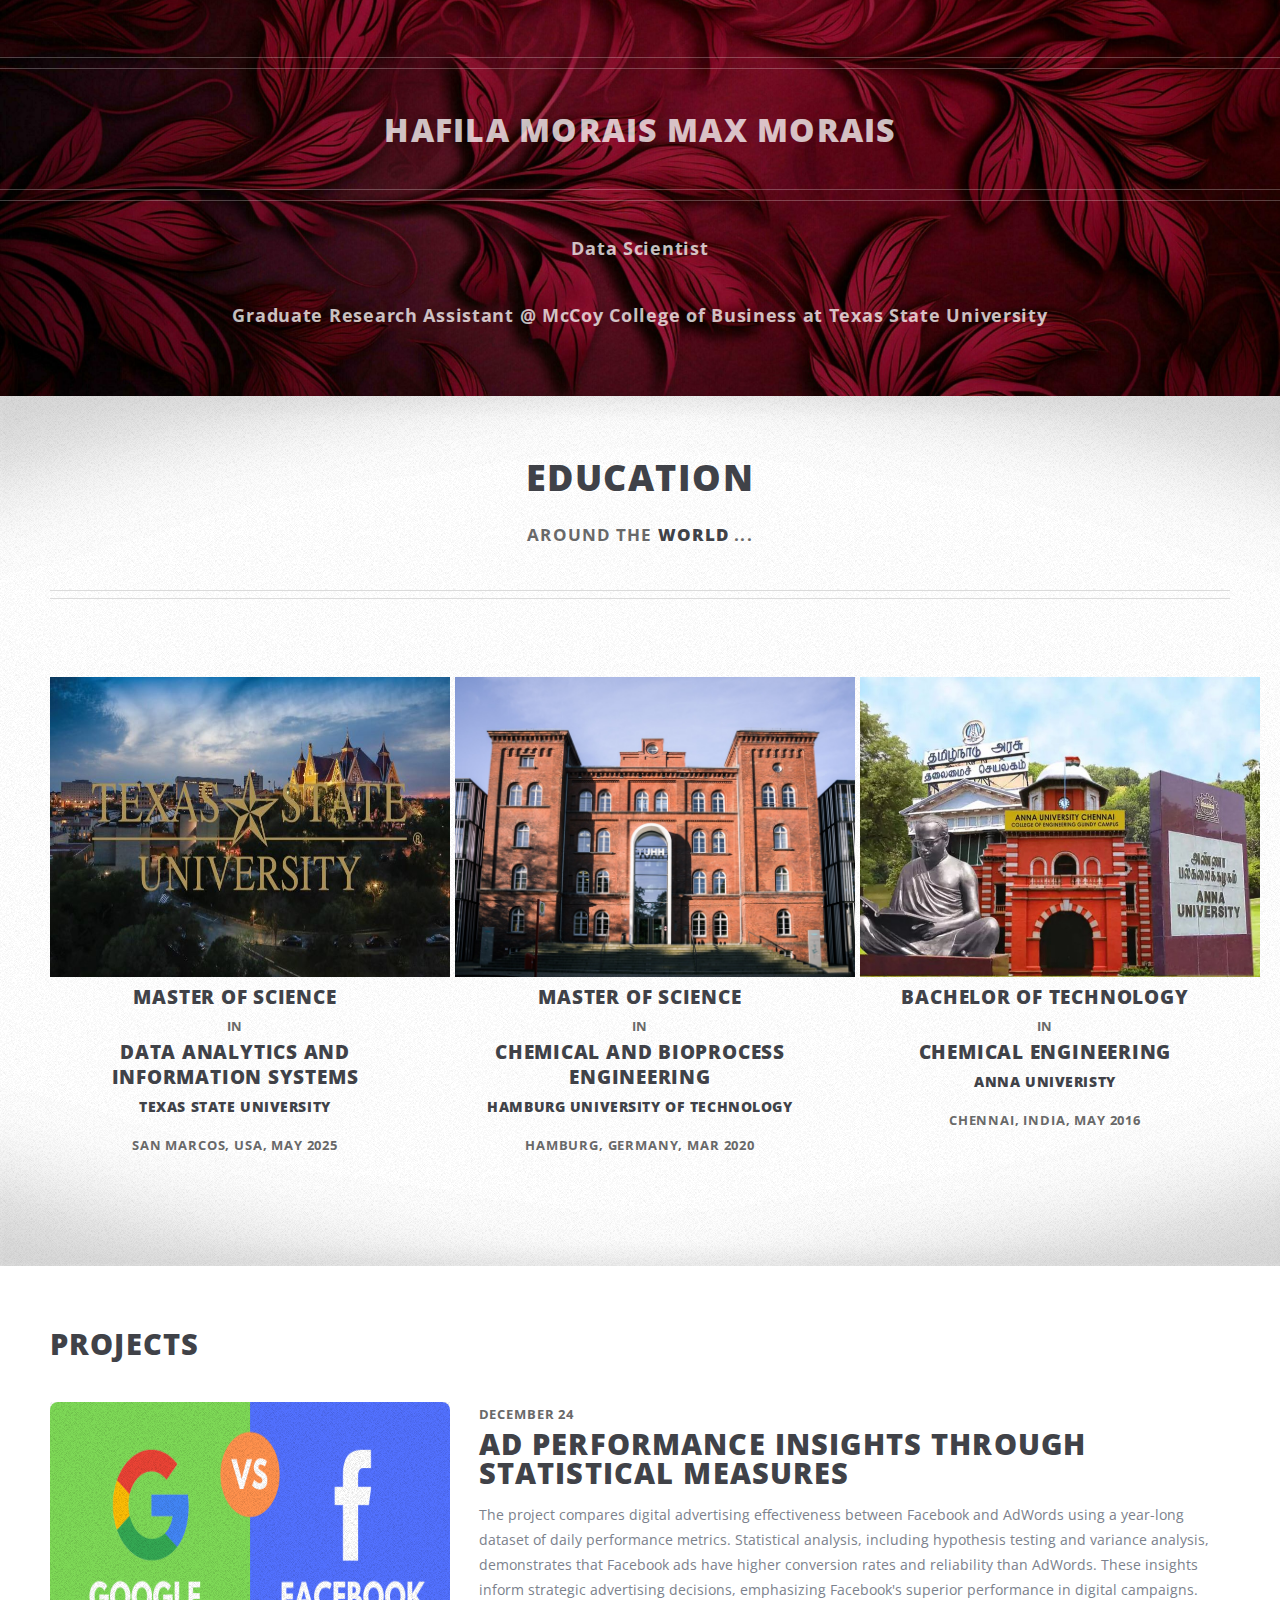
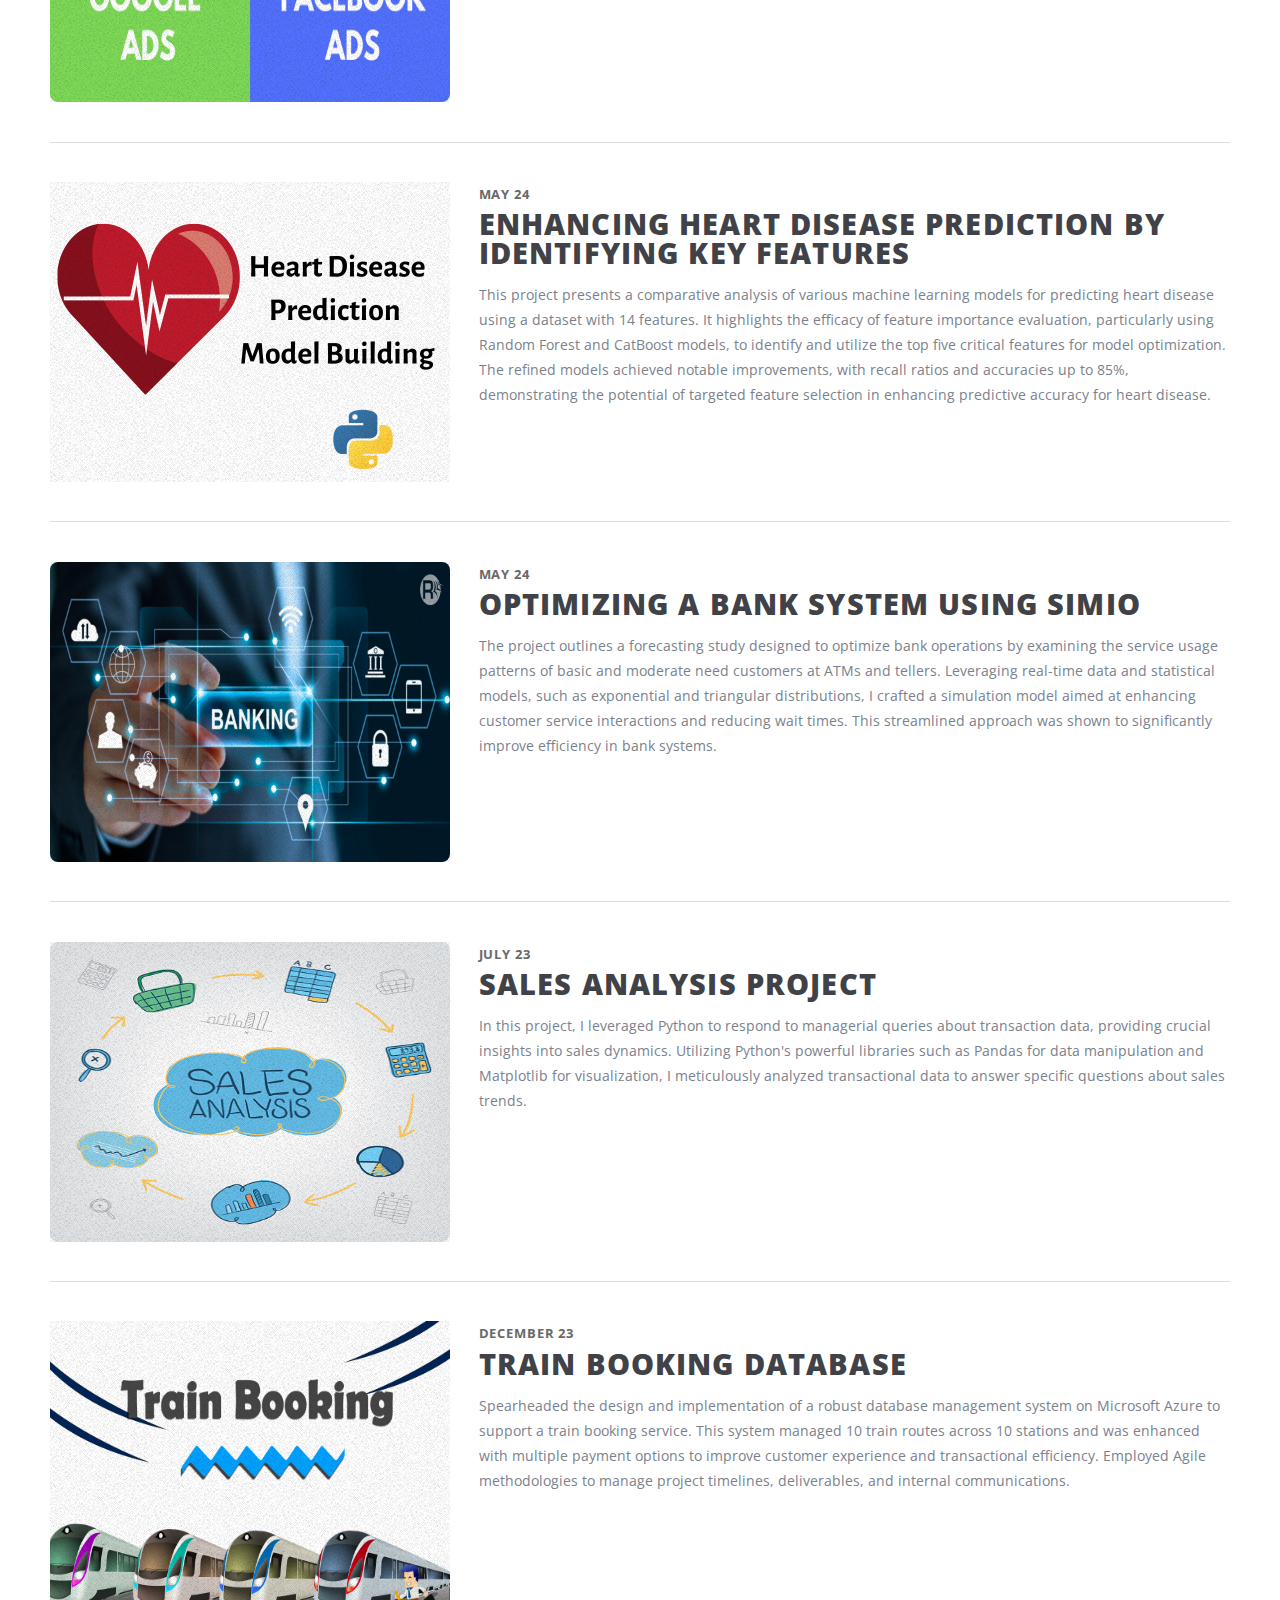
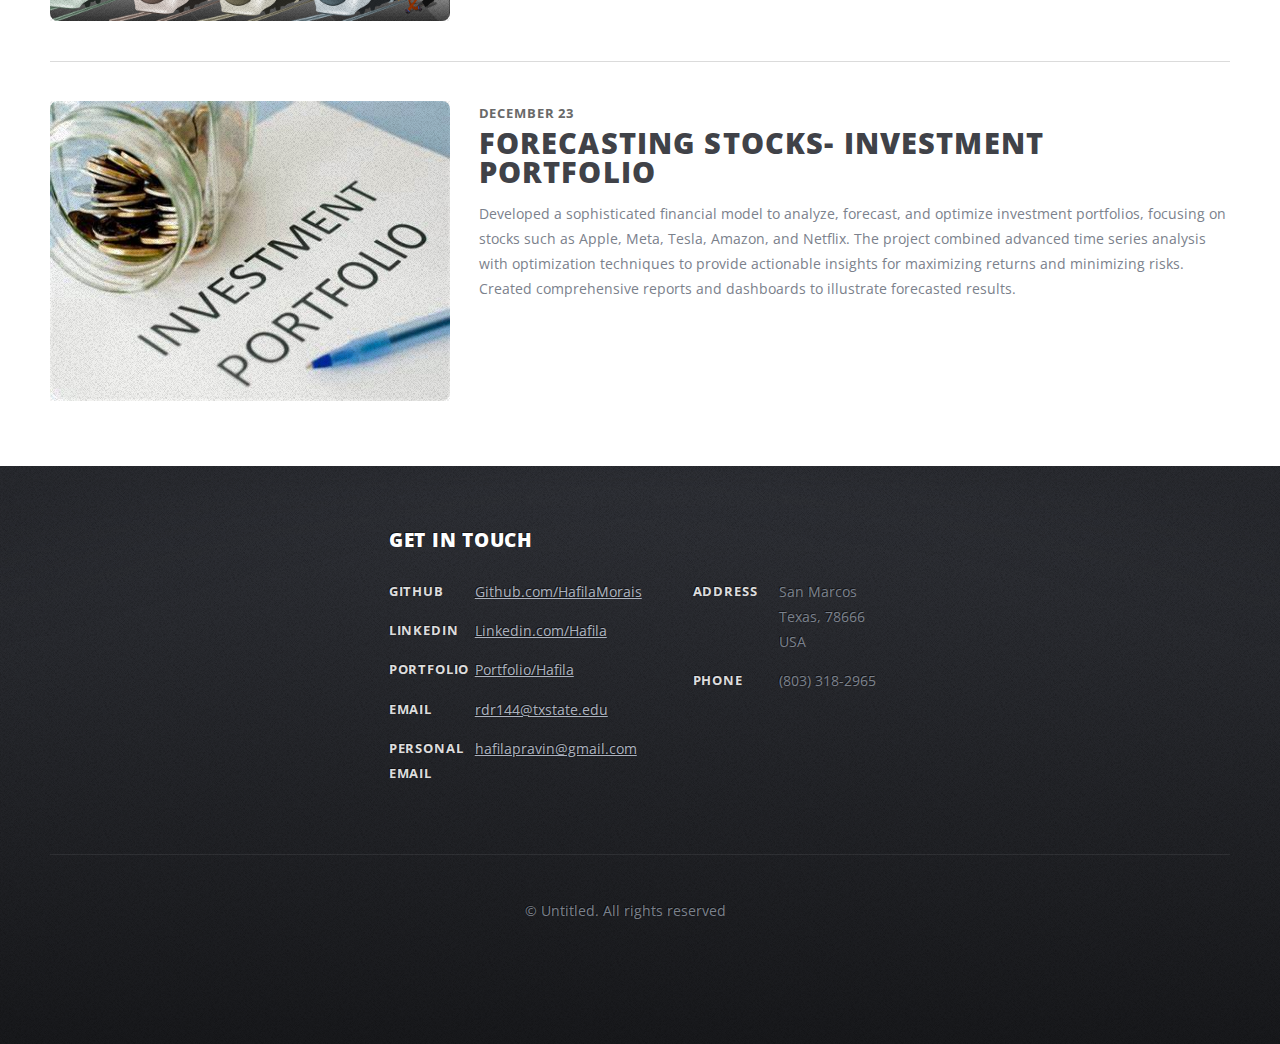
==== commit 51bd53a7: "index.html" ====
--- a/index.html
+++ b/index.html
@@ -15,7 +15,9 @@
 							<div style="text-align: center;  width: 100%;">
 								<h2><strong>Hafila Morais Max Morais</strong></h2>
 								<p style="text-align: center;  width:100%; text-transform: none;" >
-									Data Scientist | Graduate Research Assistant @ McCoy College of Business at Texas State University</p>
+									Data Scientist </p>
+								<p style="text-align: center;  width:100%; text-transform: none;" >
+									Graduate Research Assistant @ McCoy College of Business at Texas State University</p>
 							</div>
 				</div>
 						
@@ -252,4 +254,4 @@
 			<script src="assets/js/main.js"></script>
 
 	</body>
-</html>+</html>
